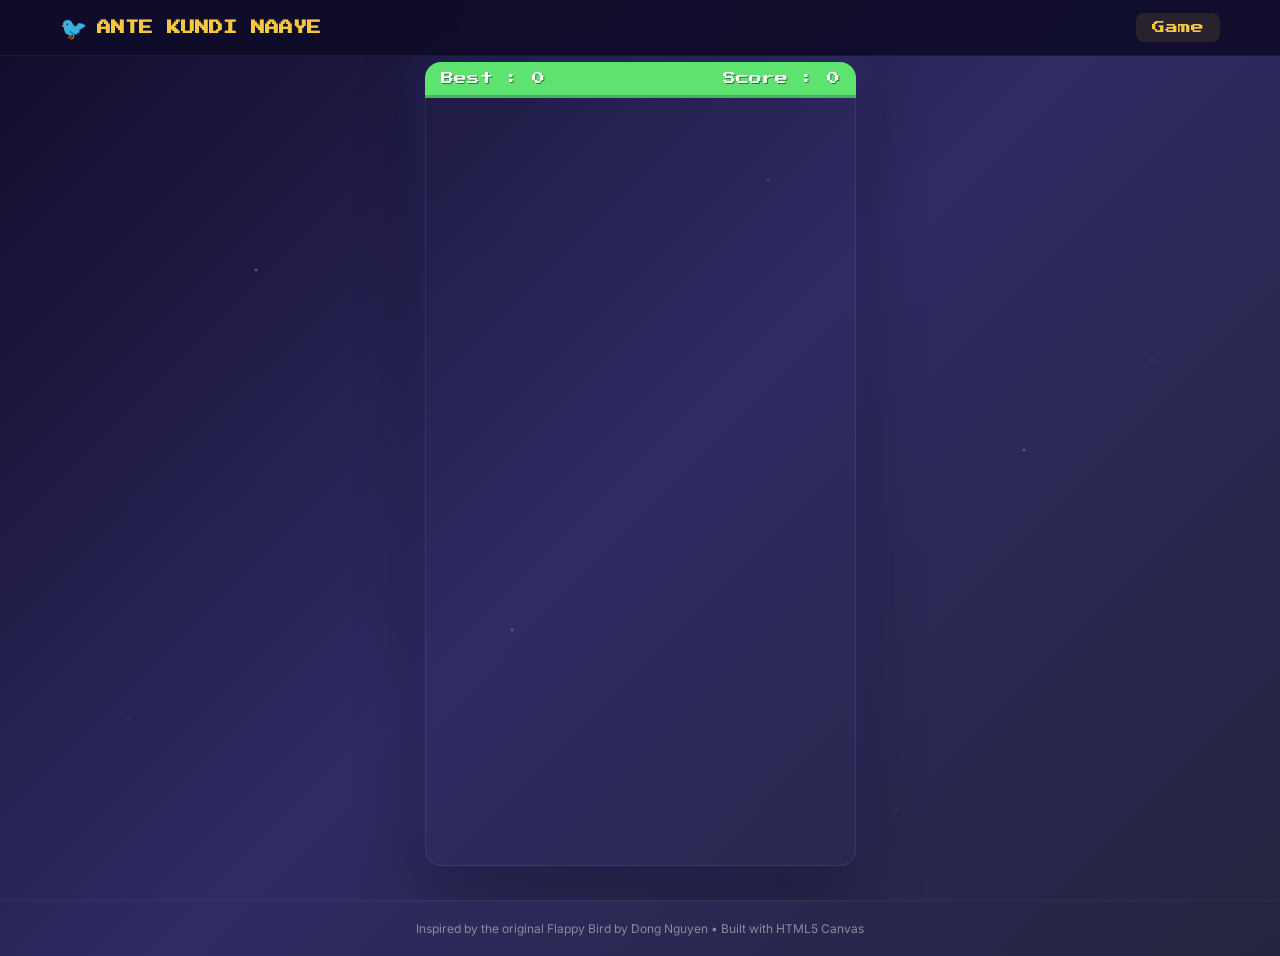
==== index.html @ 9b0eb85b "Initial commit: Flappy Bird HTML5 Canvas game" ====
<!DOCTYPE html>
<html lang="en">
<head>
  <meta charset="UTF-8">
  <meta name="viewport" content="width=device-width, initial-scale=1.0, user-scalable=no">
  <meta name="description" content="Play Flappy Bird for free online — the classic arcade game recreated as a beautiful HTML5 web app. Tap or click to fly!">
  <title>Play Flappy Bird</title>
  <link rel="preconnect" href="https://fonts.googleapis.com">
  <link rel="preconnect" href="https://fonts.gstatic.com" crossorigin>
  <link href="https://fonts.googleapis.com/css2?family=Press+Start+2P&family=Inter:wght@400;500;600;700&display=swap" rel="stylesheet">
  <link rel="stylesheet" href="style.css">
</head>
<body>

  <!-- Loading Screen -->
  <div id="loading-screen">
    <div class="loading-content">
      <div class="loading-title">
        <span class="loading-flappy">FLAPPY</span>
        <span class="loading-bird">BIRD</span>
      </div>
      <div class="loading-bar-container">
        <div class="loading-bar" id="loading-bar"></div>
        <div class="loading-shine"></div>
      </div>
      <p class="loading-text">Loading...</p>
    </div>
  </div>

  <!-- Navbar -->
  <nav class="navbar" id="navbar">
    <div class="nav-inner">
      <a href="index.html" class="nav-brand">
        <span class="brand-icon">🐦</span>
        <h1>ANTE KUNDI NAAYE</h1>
      </a>
      <button class="nav-toggle" id="nav-toggle" aria-label="Toggle navigation">
        <span></span><span></span><span></span>
      </button>
      <ul class="nav-links" id="nav-links">
        <li><a href="index.html" class="active">Game</a></li>
      </ul>
    </div>
  </nav>

  <!-- Game Container -->
  <main class="game-container" id="game-container">
    <div id="game-wrapper">
      <div class="score-container">
        <div id="bestScore">Best : 0</div>
        <div id="currentScore">Score : 0</div>
      </div>
      <canvas id="game-canvas" width="431" height="768"></canvas>
    </div>
  </main>

  <!-- Footer -->
  <footer class="footer">
    <p>Inspired by the original Flappy Bird by Dong Nguyen &bull; Built with HTML5 Canvas</p>
  </footer>

  <script src="game.js"></script>
</body>
</html>
---- style.css ----
@import url('https://fonts.googleapis.com/css2?family=Press+Start+2P&display=swap');

/* ===== Reset & Base ===== */
*, *::before, *::after {
  margin: 0;
  padding: 0;
  box-sizing: border-box;
}

:root {
  --bg-dark: #0f0c29;
  --bg-mid: #302b63;
  --bg-light: #24243e;
  --accent: #f5c842;
  --accent2: #00e6ff;
  --nav-bg: rgba(15, 12, 41, 0.92);
  --nav-height: 56px;
  --text: #e0e0e0;
  --text-dim: #8a8a9a;
}

html, body {
  width: 100%;
  min-height: 100vh;
  font-family: 'Press Start 2P', 'Inter', cursive, sans-serif;
  background: linear-gradient(135deg, var(--bg-dark), var(--bg-mid), var(--bg-light));
  color: var(--text);
  -webkit-tap-highlight-color: transparent;
  user-select: none;
  overflow-x: hidden;
  text-align: center;
}

/* Animated background stars */
body::before {
  content: '';
  position: fixed;
  inset: 0;
  background-image:
    radial-gradient(2px 2px at 20% 30%, rgba(255,255,255,0.4), transparent),
    radial-gradient(2px 2px at 40% 70%, rgba(255,255,255,0.3), transparent),
    radial-gradient(1px 1px at 60% 20%, rgba(255,255,255,0.5), transparent),
    radial-gradient(2px 2px at 80% 50%, rgba(255,255,255,0.35), transparent),
    radial-gradient(1px 1px at 10% 80%, rgba(255,255,255,0.45), transparent),
    radial-gradient(1px 1px at 70% 90%, rgba(255,255,255,0.3), transparent),
    radial-gradient(2px 2px at 50% 10%, rgba(255,255,255,0.4), transparent),
    radial-gradient(1px 1px at 90% 40%, rgba(255,255,255,0.35), transparent);
  animation: twinkle 4s ease-in-out infinite alternate;
  pointer-events: none;
  z-index: 0;
}

@keyframes twinkle {
  0% { opacity: 0.6; }
  100% { opacity: 1; }
}

/* ===== Loading Screen ===== */
#loading-screen {
  position: fixed;
  inset: 0;
  background: #000;
  display: flex;
  align-items: center;
  justify-content: center;
  z-index: 9999;
  transition: opacity 0.6s ease;
}

#loading-screen.fade-out {
  opacity: 0;
  pointer-events: none;
}

.loading-content {
  display: flex;
  flex-direction: column;
  align-items: center;
  gap: 24px;
}

.loading-title {
  display: flex;
  flex-direction: column;
  align-items: center;
  gap: 4px;
  font-family: 'Press Start 2P', monospace;
}

.loading-flappy {
  font-size: 32px;
  color: var(--accent);
  text-shadow: 0 0 20px rgba(245, 200, 66, 0.4);
}

.loading-bird {
  font-size: 32px;
  color: #fff;
  text-shadow: 0 0 20px rgba(255, 255, 255, 0.3);
}

.loading-bar-container {
  width: 300px;
  max-width: 80vw;
  height: 10px;
  background: rgba(255, 255, 255, 0.12);
  border-radius: 5px;
  overflow: hidden;
  position: relative;
}

.loading-bar {
  width: 0%;
  height: 100%;
  background: linear-gradient(90deg, #00e6ff, #008cff);
  box-shadow: 0 0 12px rgba(0, 255, 255, 0.5);
  border-radius: 5px;
  transition: width 0.15s ease;
}

.loading-shine {
  position: absolute;
  top: 0;
  left: -50%;
  width: 50%;
  height: 100%;
  background: linear-gradient(120deg, transparent, rgba(255,255,255,0.5), transparent);
  animation: shineMove 2s infinite linear;
}

@keyframes shineMove {
  0% { left: -50%; }
  100% { left: 100%; }
}

.loading-text {
  font-size: 12px;
  color: var(--text-dim);
  letter-spacing: 2px;
  text-transform: uppercase;
}

/* ===== Navbar ===== */
.navbar {
  position: fixed;
  top: 0;
  left: 0;
  right: 0;
  height: var(--nav-height);
  background: var(--nav-bg);
  backdrop-filter: blur(16px);
  -webkit-backdrop-filter: blur(16px);
  border-bottom: 1px solid rgba(255, 255, 255, 0.06);
  z-index: 100;
  opacity: 0;
  transition: opacity 0.5s ease;
}

.navbar.visible {
  opacity: 1;
}

.nav-inner {
  max-width: 1200px;
  margin: 0 auto;
  height: 100%;
  display: flex;
  align-items: center;
  justify-content: space-between;
  padding: 0 20px;
}

.nav-brand {
  display: flex;
  align-items: center;
  gap: 10px;
  text-decoration: none;
  color: #fff;
}

.nav-brand .brand-icon {
  font-size: 22px;
}

.nav-brand h1 {
  font-family: 'Press Start 2P', monospace;
  font-size: 14px;
  color: var(--accent);
  white-space: nowrap;
}

.nav-toggle {
  display: none;
  flex-direction: column;
  gap: 4px;
  background: none;
  border: none;
  cursor: pointer;
  padding: 6px;
}

.nav-toggle span {
  display: block;
  width: 22px;
  height: 2px;
  background: #fff;
  border-radius: 1px;
  transition: all 0.3s ease;
}

.nav-links {
  display: flex;
  list-style: none;
  gap: 8px;
}

.nav-links a {
  display: block;
  padding: 8px 16px;
  font-size: 13px;
  font-weight: 500;
  color: var(--text-dim);
  text-decoration: none;
  border-radius: 8px;
  transition: all 0.2s ease;
}

.nav-links a:hover {
  color: #fff;
  background: rgba(255, 255, 255, 0.08);
}

.nav-links a.active {
  color: var(--accent);
  background: rgba(245, 200, 66, 0.1);
}

/* Mobile nav */
@media (max-width: 600px) {
  .nav-toggle {
    display: flex;
  }

  .nav-links {
    position: absolute;
    top: var(--nav-height);
    left: 0;
    right: 0;
    flex-direction: column;
    background: var(--nav-bg);
    backdrop-filter: blur(16px);
    padding: 12px 20px;
    gap: 4px;
    border-bottom: 1px solid rgba(255,255,255,0.06);
    display: none;
  }

  .nav-links.open {
    display: flex;
  }
}

/* ===== Game Container ===== */
.game-container {
  display: flex;
  align-items: flex-start;
  justify-content: center;
  height: 100vh;
  overflow: hidden;
  padding: calc(var(--nav-height) + 6px) 16px 6px;
  position: relative;
  z-index: 1;
}

#game-wrapper {
  position: relative;
  max-width: 431px;
  width: 100%;
  margin: 0 auto;
  border-radius: 16px;
  overflow: hidden;
  box-shadow:
    0 0 40px rgba(100, 100, 255, 0.2),
    0 20px 60px rgba(0, 0, 0, 0.5),
    inset 0 0 0 1px rgba(255, 255, 255, 0.08);
}

/* ===== Green Score Bar ===== */
.score-container {
  display: flex;
  justify-content: space-between;
  padding: 10px 16px;
  background: #5EE270;
  font-family: 'Press Start 2P', monospace;
  font-size: 13px;
  color: #fff;
  text-shadow: 1px 1px 0 #2a7a3a;
  border-bottom: 3px solid #3dba55;
}

/* ===== Canvas ===== */
#game-canvas {
  display: block;
  width: 100%;
  max-height: calc(100vh - var(--nav-height) - 55px);
  object-fit: contain;
  image-rendering: pixelated;
  image-rendering: crisp-edges;
  cursor: pointer;
}

/* ===== Footer ===== */
.footer {
  position: relative;
  z-index: 1;
  text-align: center;
  padding: 20px;
  color: var(--text-dim);
  font-size: 12px;
  font-family: 'Inter', sans-serif;
  border-top: 1px solid rgba(255, 255, 255, 0.05);
}

/* ===== Content Pages (About, Leaderboard, Privacy) ===== */
.page-content {
  max-width: 700px;
  margin: 0 auto;
  padding: calc(var(--nav-height) + 40px) 24px 80px;
  position: relative;
  z-index: 1;
  min-height: 100vh;
}

.page-content h2 {
  font-family: 'Press Start 2P', monospace;
  font-size: 20px;
  color: var(--accent);
  margin-bottom: 24px;
}

.page-content h3 {
  font-size: 16px;
  font-weight: 600;
  color: #fff;
  margin: 24px 0 12px;
}

.page-content p {
  font-size: 15px;
  line-height: 1.7;
  color: var(--text-dim);
  margin-bottom: 16px;
  font-family: 'Inter', sans-serif;
}

.page-content a {
  color: var(--accent2);
  text-decoration: none;
}

.page-content a:hover {
  text-decoration: underline;
}

.glass-card {
  background: rgba(255, 255, 255, 0.04);
  border: 1px solid rgba(255, 255, 255, 0.08);
  border-radius: 16px;
  padding: 24px;
  margin-bottom: 20px;
  backdrop-filter: blur(8px);
}

/* ===== Leaderboard Table ===== */
.leaderboard-table {
  width: 100%;
  border-collapse: collapse;
  font-size: 14px;
}

.leaderboard-table th {
  text-align: left;
  padding: 12px 16px;
  color: var(--accent);
  font-family: 'Press Start 2P', monospace;
  font-size: 10px;
  border-bottom: 1px solid rgba(255,255,255,0.1);
}

.leaderboard-table td {
  padding: 12px 16px;
  border-bottom: 1px solid rgba(255,255,255,0.04);
  color: var(--text);
}

.leaderboard-table tr:hover td {
  background: rgba(255,255,255,0.03);
}

.rank-gold { color: #ffd700; }
.rank-silver { color: #c0c0c0; }
.rank-bronze { color: #cd7f32; }

/* ===== Responsive ===== */
@media (max-height: 700px) {
  .game-container {
    padding-top: calc(var(--nav-height) + 8px);
    padding-bottom: 40px;
  }
}

@media (max-width: 460px) {
  #game-wrapper {
    width: 100vw;
    border-radius: 0;
  }
  .game-container {
    padding-left: 0;
    padding-right: 0;
  }
}
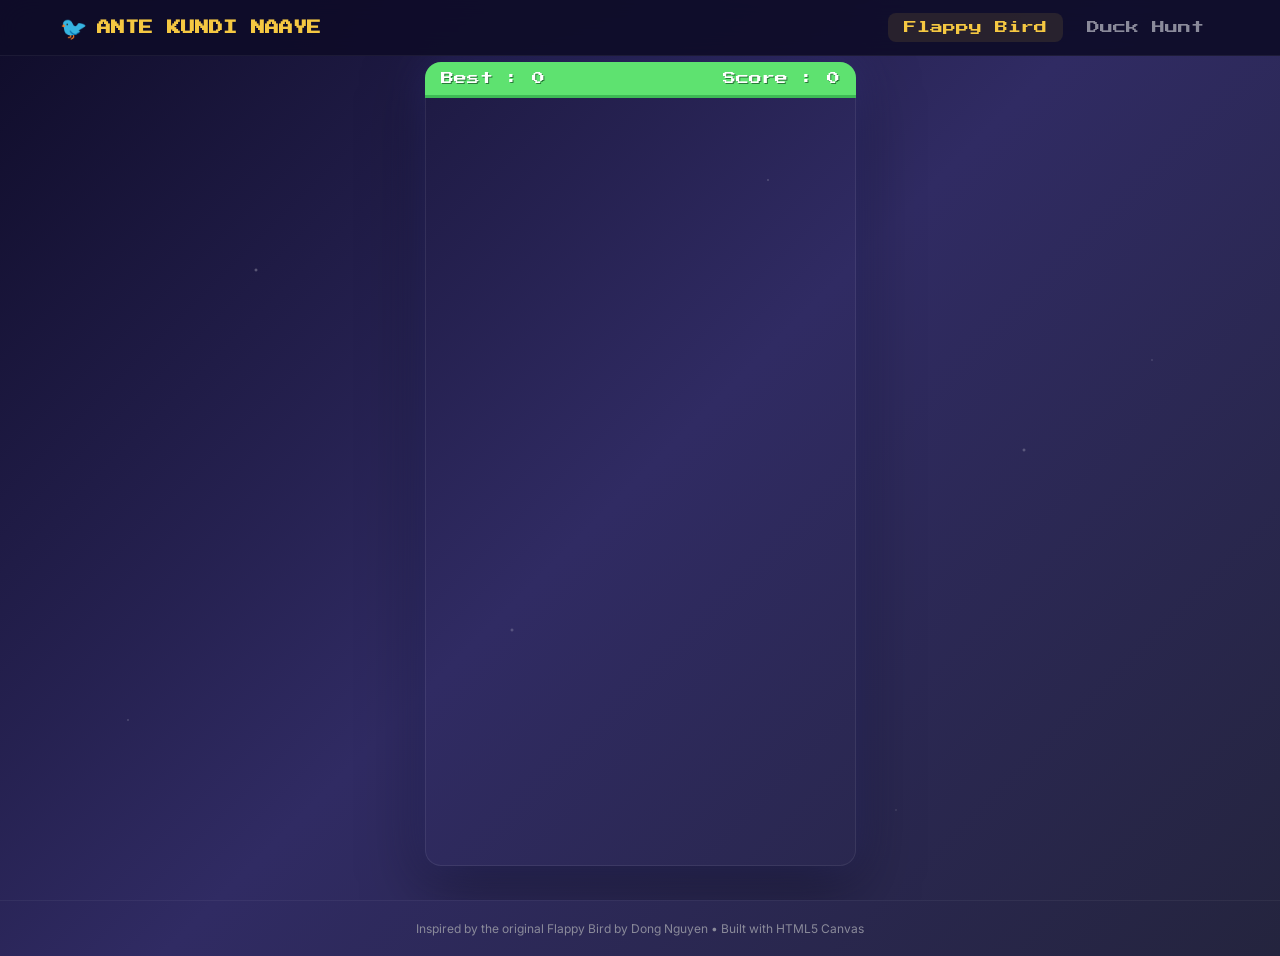
==== commit 7dd10c12: "Add Duck Hunt game as second page with custom hunting sound, credit Stan" ====
--- a/index.html
+++ b/index.html
@@ -38,7 +38,8 @@
         <span></span><span></span><span></span>
       </button>
       <ul class="nav-links" id="nav-links">
-        <li><a href="index.html" class="active">Game</a></li>
+        <li><a href="index.html" class="active">Flappy Bird</a></li>
+        <li><a href="duckhunt.html">Duck Hunt</a></li>
       </ul>
     </div>
   </nav>
